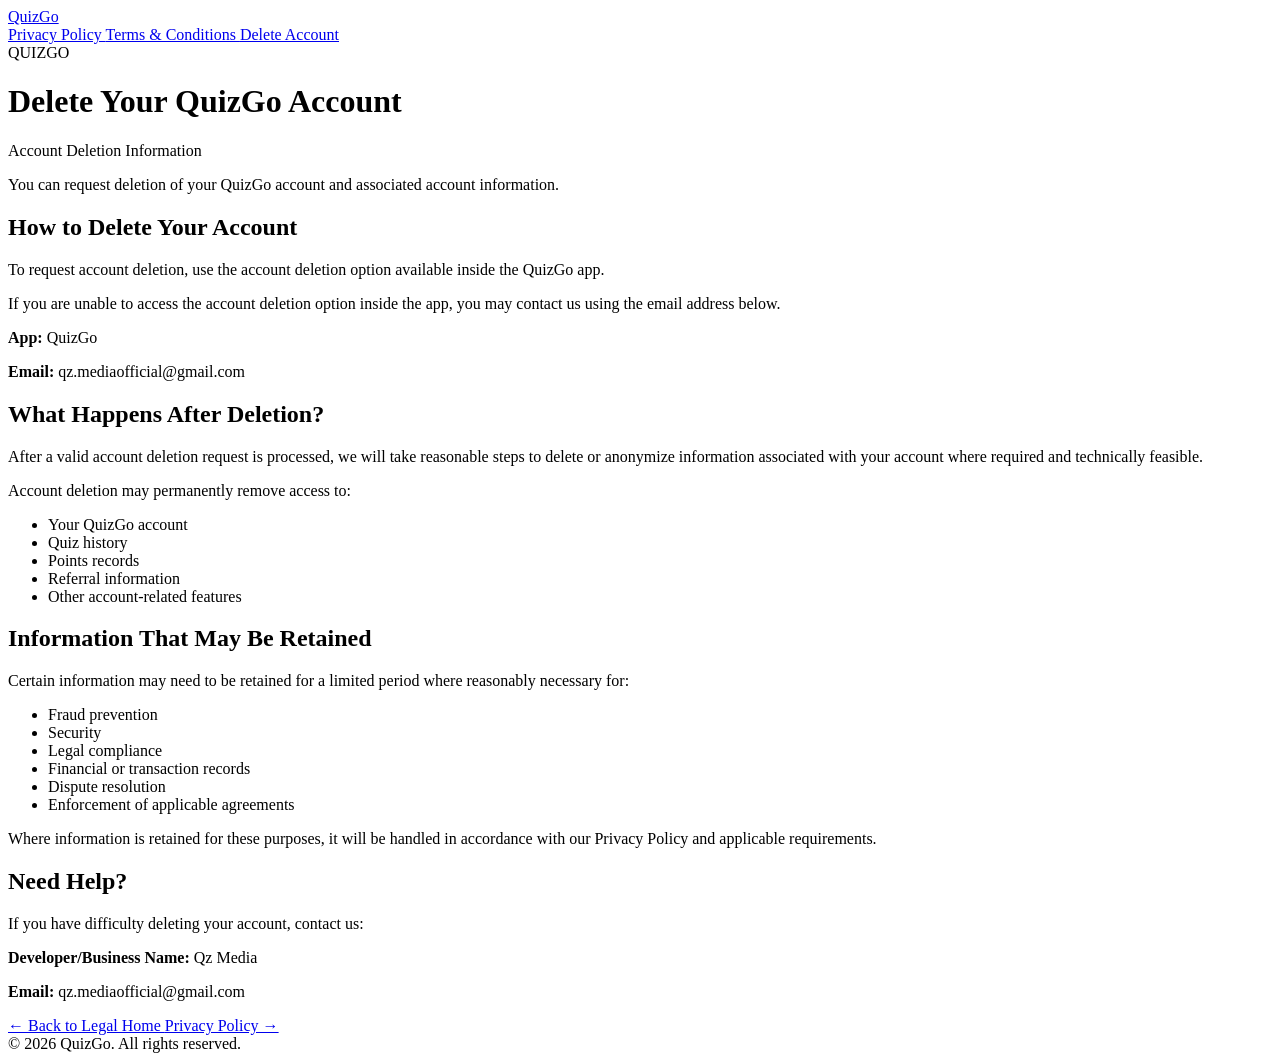
==== delete-account.html @ 1c2ddbc1 "Create delete-account.html" ====
<!DOCTYPE html>
<html lang="en">
<head>

    <meta charset="UTF-8">

    <meta name="viewport"
          content="width=device-width, initial-scale=1.0">

    <title>Delete Account - QuizGo</title>

    <meta name="description"
          content="QuizGo Account Deletion">

    <link rel="stylesheet" href="style.css">

</head>


<body>

<header class="site-header">

    <div class="container header-inner">

        <a href="index.html" class="logo">
            QuizGo
        </a>

        <nav>

            <a href="privacy-policy.html">
                Privacy Policy
            </a>

            <a href="terms-and-conditions.html">
                Terms & Conditions
            </a>

            <a href="delete-account.html" class="active">
                Delete Account
            </a>

        </nav>

    </div>

</header>


<main class="legal-page">

<div class="container legal-container">

    <div class="legal-header">

        <span class="badge">
            QUIZGO
        </span>

        <h1>Delete Your QuizGo Account</h1>

        <p class="updated">
            Account Deletion Information
        </p>

    </div>


    <div class="legal-content">


        <p>
            You can request deletion of your QuizGo account
            and associated account information.
        </p>


        <h2>How to Delete Your Account</h2>

        <p>
            To request account deletion, use the account
            deletion option available inside the QuizGo app.
        </p>

        <p>
            If you are unable to access the account deletion
            option inside the app, you may contact us using
            the email address below.
        </p>


        <div class="contact-box">

            <p>
                <strong>App:</strong> QuizGo
            </p>

            <p>
                <strong>Email:</strong>
                qz.mediaofficial@gmail.com
            </p>

        </div>


        <h2>What Happens After Deletion?</h2>

        <p>
            After a valid account deletion request is processed,
            we will take reasonable steps to delete or anonymize
            information associated with your account where
            required and technically feasible.
        </p>

        <p>
            Account deletion may permanently remove access to:
        </p>

        <ul>
            <li>Your QuizGo account</li>
            <li>Quiz history</li>
            <li>Points records</li>
            <li>Referral information</li>
            <li>Other account-related features</li>
        </ul>


        <h2>Information That May Be Retained</h2>

        <p>
            Certain information may need to be retained for
            a limited period where reasonably necessary for:
        </p>

        <ul>
            <li>Fraud prevention</li>
            <li>Security</li>
            <li>Legal compliance</li>
            <li>Financial or transaction records</li>
            <li>Dispute resolution</li>
            <li>Enforcement of applicable agreements</li>
        </ul>

        <p>
            Where information is retained for these purposes,
            it will be handled in accordance with our
            Privacy Policy and applicable requirements.
        </p>


        <h2>Need Help?</h2>

        <p>
            If you have difficulty deleting your account,
            contact us:
        </p>

        <div class="contact-box">

            <p>
                <strong>Developer/Business Name:</strong>
                Qz Media
            </p>

            <p>
                <strong>Email:</strong>
                qz.mediaofficial@gmail.com
            </p>

        </div>


        <div class="page-navigation">

            <a href="index.html">
                ← Back to Legal Home
            </a>

            <a href="privacy-policy.html">
                Privacy Policy →
            </a>

        </div>

    </div>

</div>

</main>


<footer>

    <div class="copyright">
        © 2026 QuizGo. All rights reserved.
    </div>

</footer>

</body>
</html>
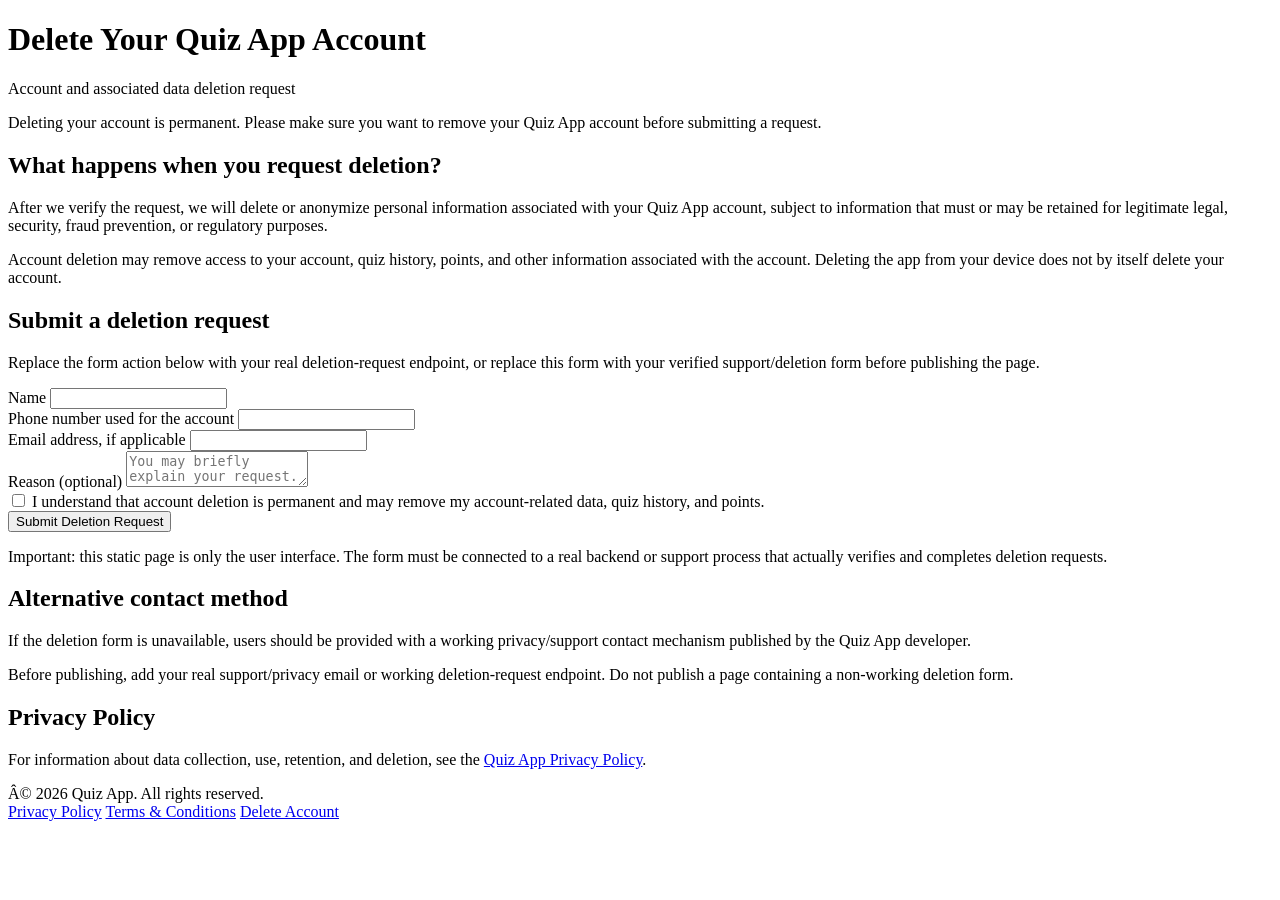
==== commit 943c3205: "Update delete-account.html" ====
--- a/delete-account.html
+++ b/delete-account.html
@@ -1,202 +1,126 @@
-<!DOCTYPE html>
+<!doctype html>
 <html lang="en">
 <head>
+  <meta charset="utf-8">
+  <meta name="viewport" content="width=device-width, initial-scale=1">
+  <meta name="description" content="Quiz App account and data deletion request">
+  <title>Delete Account - Quiz App</title>
+  <link rel="stylesheet" href="styles.css">
+</head>
+<body>
+<header class="site-header">
+  <div class="container">
+    <h1>Delete Your Quiz App Account</h1>
+    <p>Account and associated data deletion request</p>
+  </div>
+</header>
 
-    <meta charset="UTF-8">
-
-    <meta name="viewport"
-          content="width=device-width, initial-scale=1.0">
-
-    <title>Delete Account - QuizGo</title>
-
-    <meta name="description"
-          content="QuizGo Account Deletion">
-
-    <link rel="stylesheet" href="style.css">
-
-</head>
-
-
-<body>
-
-<header class="site-header">
-
-    <div class="container header-inner">
-
-        <a href="index.html" class="logo">
-            QuizGo
-        </a>
-
-        <nav>
-
-            <a href="privacy-policy.html">
-                Privacy Policy
-            </a>
-
-            <a href="terms-and-conditions.html">
-                Terms & Conditions
-            </a>
-
-            <a href="delete-account.html" class="active">
-                Delete Account
-            </a>
-
-        </nav>
-
+<main class="content container">
+  <section class="card">
+    <div class="warning">
+      Deleting your account is permanent. Please make sure you want to remove
+      your Quiz App account before submitting a request.
     </div>
 
-</header>
+    <h2>What happens when you request deletion?</h2>
+    <p>
+      After we verify the request, we will delete or anonymize personal
+      information associated with your Quiz App account, subject to information
+      that must or may be retained for legitimate legal, security, fraud
+      prevention, or regulatory purposes.
+    </p>
 
+    <p>
+      Account deletion may remove access to your account, quiz history, points,
+      and other information associated with the account. Deleting the app from
+      your device does not by itself delete your account.
+    </p>
+  </section>
 
-<main class="legal-page">
+  <section class="card">
+    <h2>Submit a deletion request</h2>
 
-<div class="container legal-container">
+    <p>
+      Replace the form action below with your real deletion-request endpoint,
+      or replace this form with your verified support/deletion form before
+      publishing the page.
+    </p>
 
-    <div class="legal-header">
+    <form action="#" method="post">
+      <div>
+        <label for="name">Name</label>
+        <input id="name" name="name" type="text" autocomplete="name" required>
+      </div>
 
-        <span class="badge">
-            QUIZGO
-        </span>
+      <div>
+        <label for="phone">Phone number used for the account</label>
+        <input id="phone" name="phone" type="tel" autocomplete="tel" required>
+      </div>
 
-        <h1>Delete Your QuizGo Account</h1>
+      <div>
+        <label for="email">Email address, if applicable</label>
+        <input id="email" name="email" type="email" autocomplete="email">
+      </div>
 
-        <p class="updated">
-            Account Deletion Information
-        </p>
+      <div>
+        <label for="reason">Reason (optional)</label>
+        <textarea id="reason" name="reason"
+          placeholder="You may briefly explain your request."></textarea>
+      </div>
 
-    </div>
+      <div>
+        <label>
+          <input type="checkbox" name="confirm" required>
+          I understand that account deletion is permanent and may remove my
+          account-related data, quiz history, and points.
+        </label>
+      </div>
 
+      <button class="btn btn-danger" type="submit">
+        Submit Deletion Request
+      </button>
+    </form>
 
-    <div class="legal-content">
+    <p class="meta">
+      Important: this static page is only the user interface. The form must be
+      connected to a real backend or support process that actually verifies and
+      completes deletion requests.
+    </p>
+  </section>
 
+  <section class="card">
+    <h2>Alternative contact method</h2>
+    <p>
+      If the deletion form is unavailable, users should be provided with a
+      working privacy/support contact mechanism published by the Quiz App
+      developer.
+    </p>
 
-        <p>
-            You can request deletion of your QuizGo account
-            and associated account information.
-        </p>
+    <p class="warning">
+      Before publishing, add your real support/privacy email or working
+      deletion-request endpoint. Do not publish a page containing a non-working
+      deletion form.
+    </p>
+  </section>
 
-
-        <h2>How to Delete Your Account</h2>
-
-        <p>
-            To request account deletion, use the account
-            deletion option available inside the QuizGo app.
-        </p>
-
-        <p>
-            If you are unable to access the account deletion
-            option inside the app, you may contact us using
-            the email address below.
-        </p>
-
-
-        <div class="contact-box">
-
-            <p>
-                <strong>App:</strong> QuizGo
-            </p>
-
-            <p>
-                <strong>Email:</strong>
-                qz.mediaofficial@gmail.com
-            </p>
-
-        </div>
-
-
-        <h2>What Happens After Deletion?</h2>
-
-        <p>
-            After a valid account deletion request is processed,
-            we will take reasonable steps to delete or anonymize
-            information associated with your account where
-            required and technically feasible.
-        </p>
-
-        <p>
-            Account deletion may permanently remove access to:
-        </p>
-
-        <ul>
-            <li>Your QuizGo account</li>
-            <li>Quiz history</li>
-            <li>Points records</li>
-            <li>Referral information</li>
-            <li>Other account-related features</li>
-        </ul>
-
-
-        <h2>Information That May Be Retained</h2>
-
-        <p>
-            Certain information may need to be retained for
-            a limited period where reasonably necessary for:
-        </p>
-
-        <ul>
-            <li>Fraud prevention</li>
-            <li>Security</li>
-            <li>Legal compliance</li>
-            <li>Financial or transaction records</li>
-            <li>Dispute resolution</li>
-            <li>Enforcement of applicable agreements</li>
-        </ul>
-
-        <p>
-            Where information is retained for these purposes,
-            it will be handled in accordance with our
-            Privacy Policy and applicable requirements.
-        </p>
-
-
-        <h2>Need Help?</h2>
-
-        <p>
-            If you have difficulty deleting your account,
-            contact us:
-        </p>
-
-        <div class="contact-box">
-
-            <p>
-                <strong>Developer/Business Name:</strong>
-                Qz Media
-            </p>
-
-            <p>
-                <strong>Email:</strong>
-                qz.mediaofficial@gmail.com
-            </p>
-
-        </div>
-
-
-        <div class="page-navigation">
-
-            <a href="index.html">
-                ← Back to Legal Home
-            </a>
-
-            <a href="privacy-policy.html">
-                Privacy Policy →
-            </a>
-
-        </div>
-
-    </div>
-
-</div>
-
+  <section class="card">
+    <h2>Privacy Policy</h2>
+    <p>
+      For information about data collection, use, retention, and deletion, see
+      the <a href="privacy-policy.html">Quiz App Privacy Policy</a>.
+    </p>
+  </section>
 </main>
 
-
-<footer>
-
-    <div class="copyright">
-        © 2026 QuizGo. All rights reserved.
+<footer class="footer">
+  <div class="container">
+    <div>Â© 2026 Quiz App. All rights reserved.</div>
+    <div>
+      <a href="privacy-policy.html">Privacy Policy</a>
+      <a href="terms-and-conditions.html">Terms &amp; Conditions</a>
+      <a href="delete-account.html">Delete Account</a>
     </div>
-
+  </div>
 </footer>
-
 </body>
 </html>
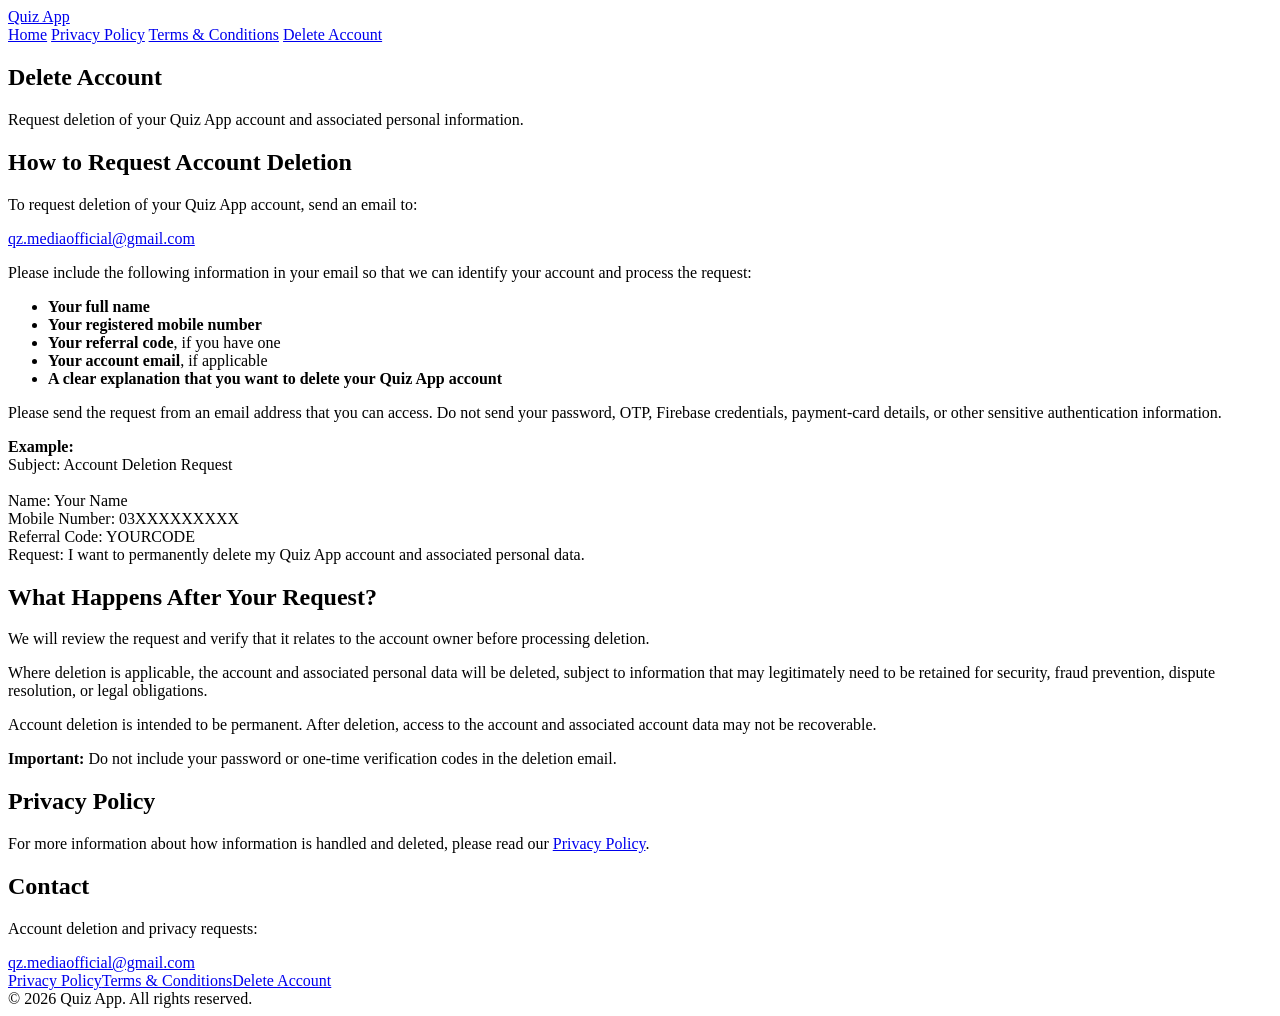
==== commit af2ac93f: "Update delete-account.html" ====
--- a/delete-account.html
+++ b/delete-account.html
@@ -1,126 +1,26 @@
-<!doctype html>
-<html lang="en">
-<head>
-  <meta charset="utf-8">
-  <meta name="viewport" content="width=device-width, initial-scale=1">
-  <meta name="description" content="Quiz App account and data deletion request">
-  <title>Delete Account - Quiz App</title>
-  <link rel="stylesheet" href="styles.css">
-</head>
-<body>
-<header class="site-header">
-  <div class="container">
-    <h1>Delete Your Quiz App Account</h1>
-    <p>Account and associated data deletion request</p>
-  </div>
-</header>
-
-<main class="content container">
-  <section class="card">
-    <div class="warning">
-      Deleting your account is permanent. Please make sure you want to remove
-      your Quiz App account before submitting a request.
-    </div>
-
-    <h2>What happens when you request deletion?</h2>
-    <p>
-      After we verify the request, we will delete or anonymize personal
-      information associated with your Quiz App account, subject to information
-      that must or may be retained for legitimate legal, security, fraud
-      prevention, or regulatory purposes.
-    </p>
-
-    <p>
-      Account deletion may remove access to your account, quiz history, points,
-      and other information associated with the account. Deleting the app from
-      your device does not by itself delete your account.
-    </p>
-  </section>
-
-  <section class="card">
-    <h2>Submit a deletion request</h2>
-
-    <p>
-      Replace the form action below with your real deletion-request endpoint,
-      or replace this form with your verified support/deletion form before
-      publishing the page.
-    </p>
-
-    <form action="#" method="post">
-      <div>
-        <label for="name">Name</label>
-        <input id="name" name="name" type="text" autocomplete="name" required>
-      </div>
-
-      <div>
-        <label for="phone">Phone number used for the account</label>
-        <input id="phone" name="phone" type="tel" autocomplete="tel" required>
-      </div>
-
-      <div>
-        <label for="email">Email address, if applicable</label>
-        <input id="email" name="email" type="email" autocomplete="email">
-      </div>
-
-      <div>
-        <label for="reason">Reason (optional)</label>
-        <textarea id="reason" name="reason"
-          placeholder="You may briefly explain your request."></textarea>
-      </div>
-
-      <div>
-        <label>
-          <input type="checkbox" name="confirm" required>
-          I understand that account deletion is permanent and may remove my
-          account-related data, quiz history, and points.
-        </label>
-      </div>
-
-      <button class="btn btn-danger" type="submit">
-        Submit Deletion Request
-      </button>
-    </form>
-
-    <p class="meta">
-      Important: this static page is only the user interface. The form must be
-      connected to a real backend or support process that actually verifies and
-      completes deletion requests.
-    </p>
-  </section>
-
-  <section class="card">
-    <h2>Alternative contact method</h2>
-    <p>
-      If the deletion form is unavailable, users should be provided with a
-      working privacy/support contact mechanism published by the Quiz App
-      developer.
-    </p>
-
-    <p class="warning">
-      Before publishing, add your real support/privacy email or working
-      deletion-request endpoint. Do not publish a page containing a non-working
-      deletion form.
-    </p>
-  </section>
-
-  <section class="card">
-    <h2>Privacy Policy</h2>
-    <p>
-      For information about data collection, use, retention, and deletion, see
-      the <a href="privacy-policy.html">Quiz App Privacy Policy</a>.
-    </p>
-  </section>
-</main>
-
-<footer class="footer">
-  <div class="container">
-    <div>Â© 2026 Quiz App. All rights reserved.</div>
-    <div>
-      <a href="privacy-policy.html">Privacy Policy</a>
-      <a href="terms-and-conditions.html">Terms &amp; Conditions</a>
-      <a href="delete-account.html">Delete Account</a>
-    </div>
-  </div>
-</footer>
-</body>
-</html>
+<!DOCTYPE html><html lang="en"><head>
+<meta charset="UTF-8"><meta name="viewport" content="width=device-width, initial-scale=1.0">
+<meta name="description" content="Delete Account - Quiz App"><title>Delete Account - Quiz App</title>
+<link rel="stylesheet" href="styles.css"></head><body><header class="site-header"><div class="header-inner">
+<a class="logo" href="index.html">Quiz App</a>
+<nav class="nav" aria-label="Main navigation">
+<a href="index.html" class="">Home</a>
+<a href="privacy-policy.html" class="">Privacy Policy</a>
+<a href="terms-and-conditions.html" class="">Terms &amp; Conditions</a>
+<a href="delete-account.html" class="active">Delete Account</a>
+</nav></div></header>
+<main class="container"><section class="hero"><h1>Delete Account</h1><p>Request deletion of your Quiz App account and associated personal information.</p></section>
+<section class="card"><h2>How to Request Account Deletion</h2><p>To request deletion of your Quiz App account, send an email to:</p>
+<div class="email-box"><a href="mailto:qz.mediaofficial@gmail.com">qz.mediaofficial@gmail.com</a></div>
+<p>Please include the following information in your email so that we can identify your account and process the request:</p>
+<ul><li><strong>Your full name</strong></li><li><strong>Your registered mobile number</strong></li><li><strong>Your referral code</strong>, if you have one</li><li><strong>Your account email</strong>, if applicable</li><li><strong>A clear explanation that you want to delete your Quiz App account</strong></li></ul>
+<p>Please send the request from an email address that you can access. Do not send your password, OTP, Firebase credentials, payment-card details, or other sensitive authentication information.</p>
+<div class="info-box"><strong>Example:</strong><br>Subject: Account Deletion Request<br><br>Name: Your Name<br>Mobile Number: 03XXXXXXXXX<br>Referral Code: YOURCODE<br>Request: I want to permanently delete my Quiz App account and associated personal data.</div></section>
+<section class="card"><h2>What Happens After Your Request?</h2><p>We will review the request and verify that it relates to the account owner before processing deletion.</p><p>Where deletion is applicable, the account and associated personal data will be deleted, subject to information that may legitimately need to be retained for security, fraud prevention, dispute resolution, or legal obligations.</p><p>Account deletion is intended to be permanent. After deletion, access to the account and associated account data may not be recoverable.</p>
+<div class="warning-box"><strong>Important:</strong> Do not include your password or one-time verification codes in the deletion email.</div></section>
+<section class="card"><h2>Privacy Policy</h2><p>For more information about how information is handled and deleted, please read our <a href="privacy-policy.html">Privacy Policy</a>.</p></section>
+<section class="card"><h2>Contact</h2><p>Account deletion and privacy requests:</p><div class="email-box"><a href="mailto:qz.mediaofficial@gmail.com">qz.mediaofficial@gmail.com</a></div></section></main>
+<footer class="site-footer"><div class="footer-links">
+<a href="privacy-policy.html">Privacy Policy</a><a href="terms-and-conditions.html">Terms &amp; Conditions</a><a href="delete-account.html">Delete Account</a>
+</div><div>&copy; 2026 Quiz App. All rights reserved.</div></footer>
+</body></html>
